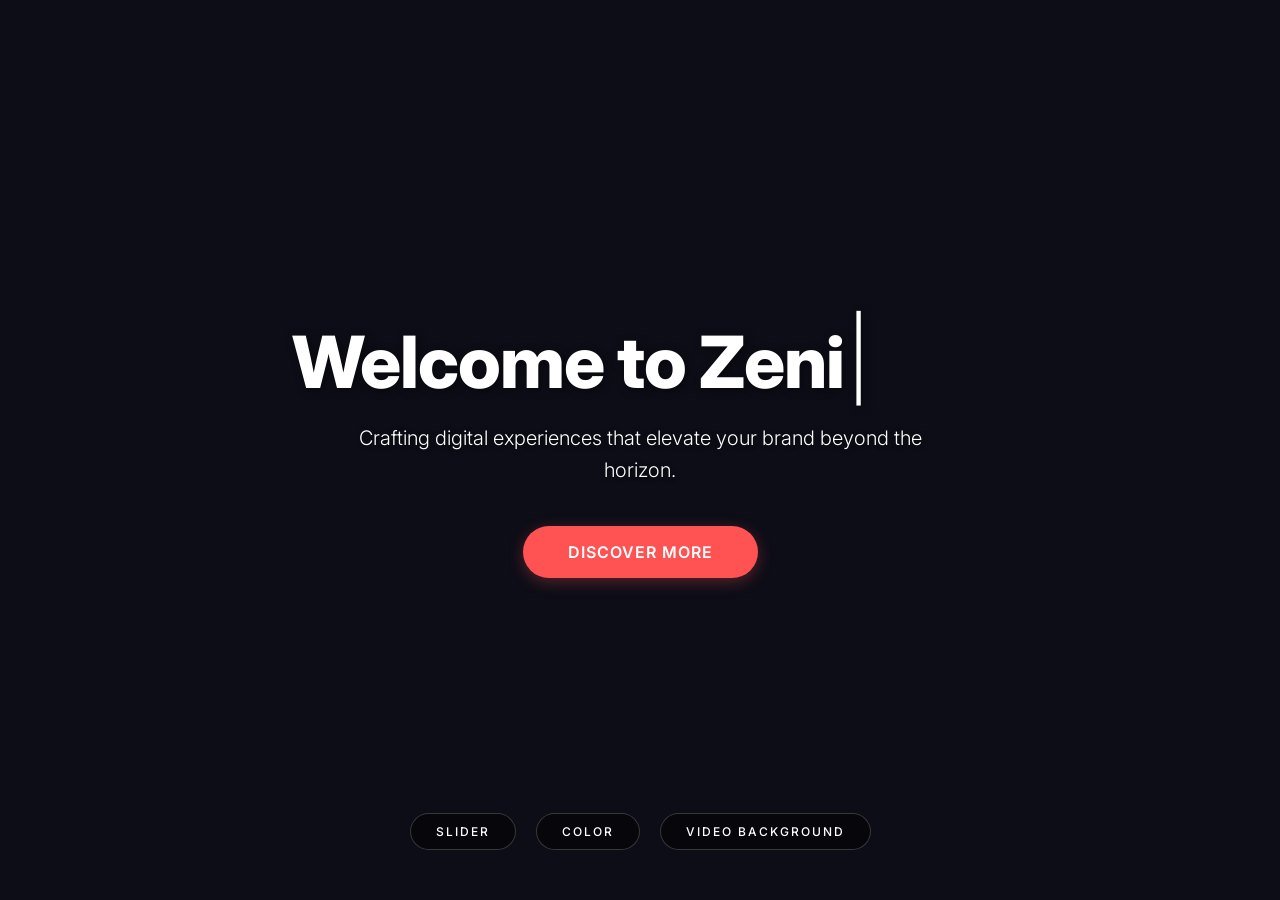
==== index.html @ daef096a "Add files via upload" ====
<!doctype html>
<html lang="en">
  <head>
    <meta charset="UTF-8" />
    <meta name="viewport" content="width=device-width, initial-scale=1.0" />
    <title>Zenith | Digital Agency Splash</title>
    <link rel="preconnect" href="https://fonts.googleapis.com" />
    <link rel="preconnect" href="https://fonts.gstatic.com" crossorigin />
    <link
      href="https://fonts.googleapis.com/css2?family=Inter:wght@300;500;600;800&display=swap"
      rel="stylesheet"
    />
    <link rel="stylesheet" href="style.css" />
  </head>
  <body>
    <div class="bg-container">
      <div class="bg-single"></div>
      <div class="bg-overlay"></div>
    </div>

    <main class="content-wrapper">
      <h1 class="main-title">
        <span class="static-text">Welcome to&nbsp;</span>
        <span class="typing-container">
          <span id="typed-text"></span><span class="typing-cursor">|</span>
        </span>
      </h1>
      <p class="subtitle">
        Crafting digital experiences that elevate your brand beyond the horizon.
      </p>
      <a href="#" class="cta-button">DISCOVER MORE</a>
    </main>

    <nav class="bottom-nav">
      <a href="index-slider.html" class="nav-link">SLIDER</a>
      <a href="index-color.html" class="nav-link">COLOR</a>
      <a href="index-video.html" class="nav-link">VIDEO BACKGROUND</a>
    </nav>

    <script src="script.js"></script>
  </body>
</html>
---- style.css ----
/* Reset and Base Styles */
* {
  margin: 0;
  padding: 0;
  box-sizing: border-box;
  font-family: "Inter", sans-serif;
}

body,
html {
  height: 100%;
  overflow: hidden;
  background-color: #121212;
}

/* Base Background Container */
.bg-container {
  position: absolute;
  top: 0;
  left: 0;
  width: 100%;
  height: 100%;
  z-index: 0;
  overflow: hidden;
  background-color: #1a1a2e;
}

/* Overlays (Dark vs Color) */
.bg-overlay {
  position: absolute;
  top: 0;
  left: 0;
  width: 100%;
  height: 100%;
  z-index: 3;
  background: rgba(0, 0, 0, 0.5);
}
.bg-overlay.color-overlay {
  background: linear-gradient(135deg, #2b1055, #7597de);
}

/* Single Image Background */
.bg-single {
  position: absolute;
  top: 0;
  left: 0;
  width: 100%;
  height: 100%;
  background: url("./Image/Single.jpg") center/cover no-repeat;
  z-index: 1;
}

/* Slider Backgrounds */
.bg-slide {
  position: absolute;
  top: 0;
  left: 0;
  width: 100%;
  height: 100%;
  background-size: cover;
  background-position: center;
  z-index: 1;
  opacity: 0;
  transition:
    opacity 1.5s ease-in-out,
    transform 6s linear;
  transform: scale(1);
}
.bg-slide.active {
  opacity: 1;
  transform: scale(1.05);
  z-index: 2;
}

/* Video Background */
#bg-video {
  position: absolute;
  top: 50%;
  left: 50%;
  min-width: 100%;
  min-height: 100%;
  width: auto;
  height: auto;
  z-index: 1;
  transform: translateX(-50%) translateY(-50%);
  object-fit: cover;
}

/* Main Content Layout */
.content-wrapper {
  position: relative;
  z-index: 10;
  display: flex;
  flex-direction: column;
  justify-content: center;
  align-items: center;
  height: 100%;
  text-align: center;
  color: #ffffff;
  padding: 0 20px;
}

/* Typography & Perfect Typing Layout Lock */
.main-title {
  font-size: 4.5rem;
  font-weight: 800;
  letter-spacing: -1px;
  margin-bottom: 20px;
  line-height: 1.1;
  display: flex;
  justify-content: center;
  align-items: center;
  text-shadow: 2px 2px 8px rgba(0, 0, 0, 0.5);
  animation: fadeInDown 1s ease-out;
}

.typing-container {
  display: flex;
  align-items: center;
  text-align: left;
  min-width: 290px; /* CRITICAL: Locks width so "Welcome to" doesn't wiggle */
}

#typed-text {
  font-weight: 800;
}

/* Restored AweSplash blinking cursor */
.typing-cursor {
  font-weight: 300;
  color: #ffffff;
  font-size: 1.1em;
  line-height: 1;
  margin-left: 4px;
  position: relative;
  top: -3px;
  animation: blink 1s infinite;
}

.subtitle {
  font-size: 1.25rem;
  font-weight: 300;
  max-width: 600px;
  margin-bottom: 40px;
  line-height: 1.6;
  color: #ffffff;
  animation: fadeInUp 1s ease-out 0.3s backwards;
  text-shadow: 1px 1px 5px rgba(0, 0, 0, 0.5);
}

/* Call to Action Button */
.cta-button {
  display: inline-block;
  padding: 16px 45px;
  background-color: #ff5252;
  color: white;
  text-decoration: none;
  font-size: 1rem;
  font-weight: 600;
  letter-spacing: 1px;
  border-radius: 50px;
  transition: all 0.3s ease;
  animation: fadeInUp 1s ease-out 0.6s backwards;
  box-shadow: 0 4px 15px rgba(255, 82, 82, 0.3);
}
.cta-button:hover {
  background-color: #ff3333;
  transform: translateY(-3px);
  box-shadow: 0 10px 25px rgba(255, 82, 82, 0.5);
}

/* Bottom Navigation Controls */
.bottom-nav {
  position: absolute;
  z-index: 10;
  bottom: 50px;
  width: 100%;
  display: flex;
  justify-content: center;
  gap: 20px;
  animation: fadeIn 1.5s ease-out 1s backwards;
}
.nav-link {
  color: #ffffff;
  text-decoration: none;
  font-size: 0.75rem;
  font-weight: 500;
  letter-spacing: 2px;
  padding: 10px 25px;
  border: 1px solid rgba(255, 255, 255, 0.2);
  border-radius: 25px;
  transition: all 0.3s ease;
  background-color: rgba(0, 0, 0, 0.5);
  backdrop-filter: blur(4px);
}
.nav-link:hover {
  background-color: rgba(255, 255, 255, 0.2);
}

/* Carousel Dots */
.carousel-dots {
  display: flex;
  gap: 12px;
  margin-top: 40px;
  animation: fadeInUp 1s ease-out 0.8s backwards;
}
.dot {
  width: 10px;
  height: 10px;
  border-radius: 50%;
  background-color: rgba(255, 255, 255, 0.3);
  cursor: pointer;
  transition: all 0.3s ease;
}
.dot.active {
  background-color: #ffffff;
  transform: scale(1.3);
}

/* Keyframes */
@keyframes fadeInDown {
  from {
    opacity: 0;
    transform: translateY(-30px);
  }
  to {
    opacity: 1;
    transform: translateY(0);
  }
}
@keyframes fadeInUp {
  from {
    opacity: 0;
    transform: translateY(30px);
  }
  to {
    opacity: 1;
    transform: translateY(0);
  }
}
@keyframes fadeIn {
  from {
    opacity: 0;
  }
  to {
    opacity: 1;
  }
}
@keyframes blink {
  0%,
  100% {
    opacity: 1;
  }
  50% {
    opacity: 0;
  }
}
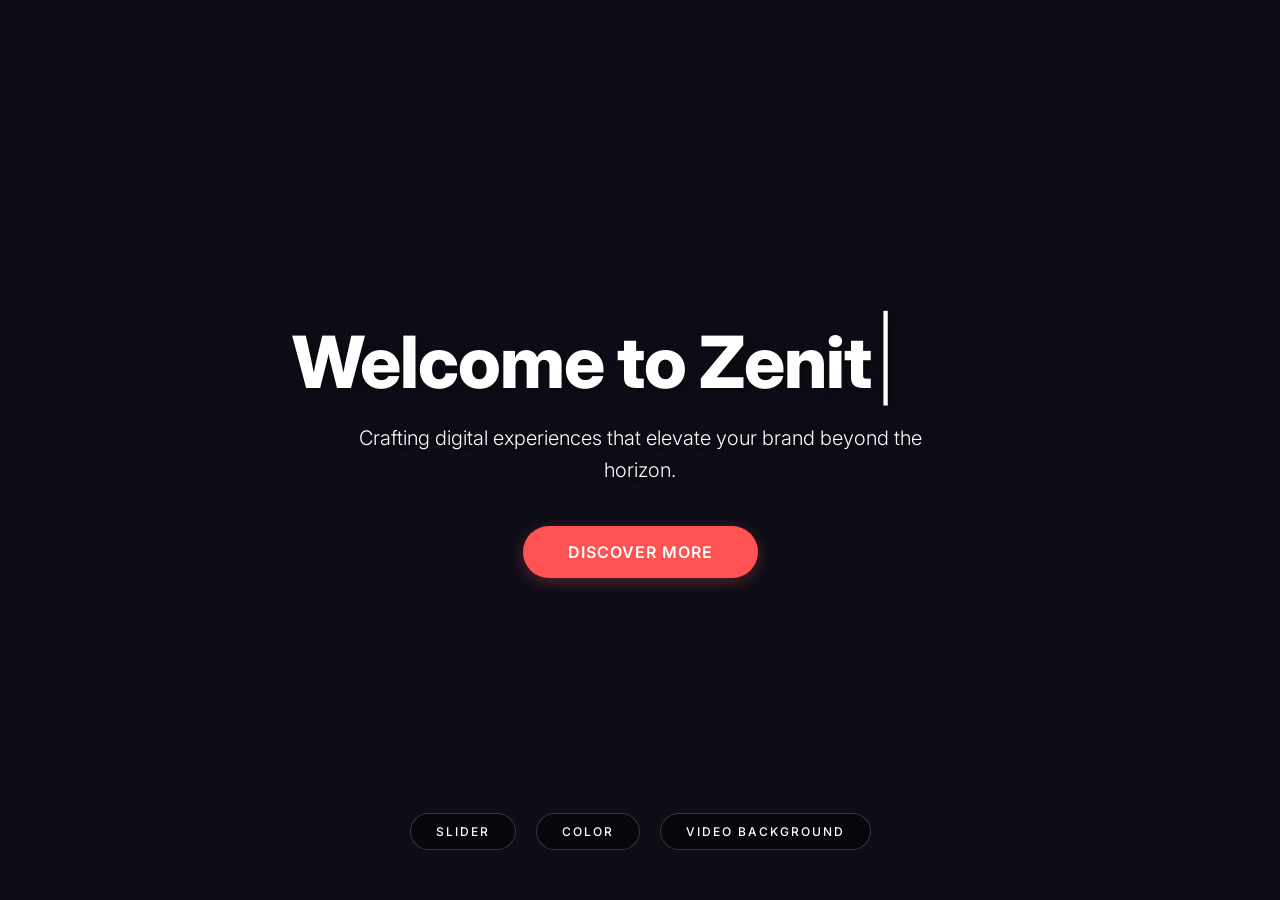
==== commit 5352164b: "Update index.html" ====
--- a/index.html
+++ b/index.html
@@ -3,7 +3,7 @@
   <head>
     <meta charset="UTF-8" />
     <meta name="viewport" content="width=device-width, initial-scale=1.0" />
-    <title>Zenith | Digital Agency Splash</title>
+    <title>Zenith</title>
     <link rel="preconnect" href="https://fonts.googleapis.com" />
     <link rel="preconnect" href="https://fonts.gstatic.com" crossorigin />
     <link
